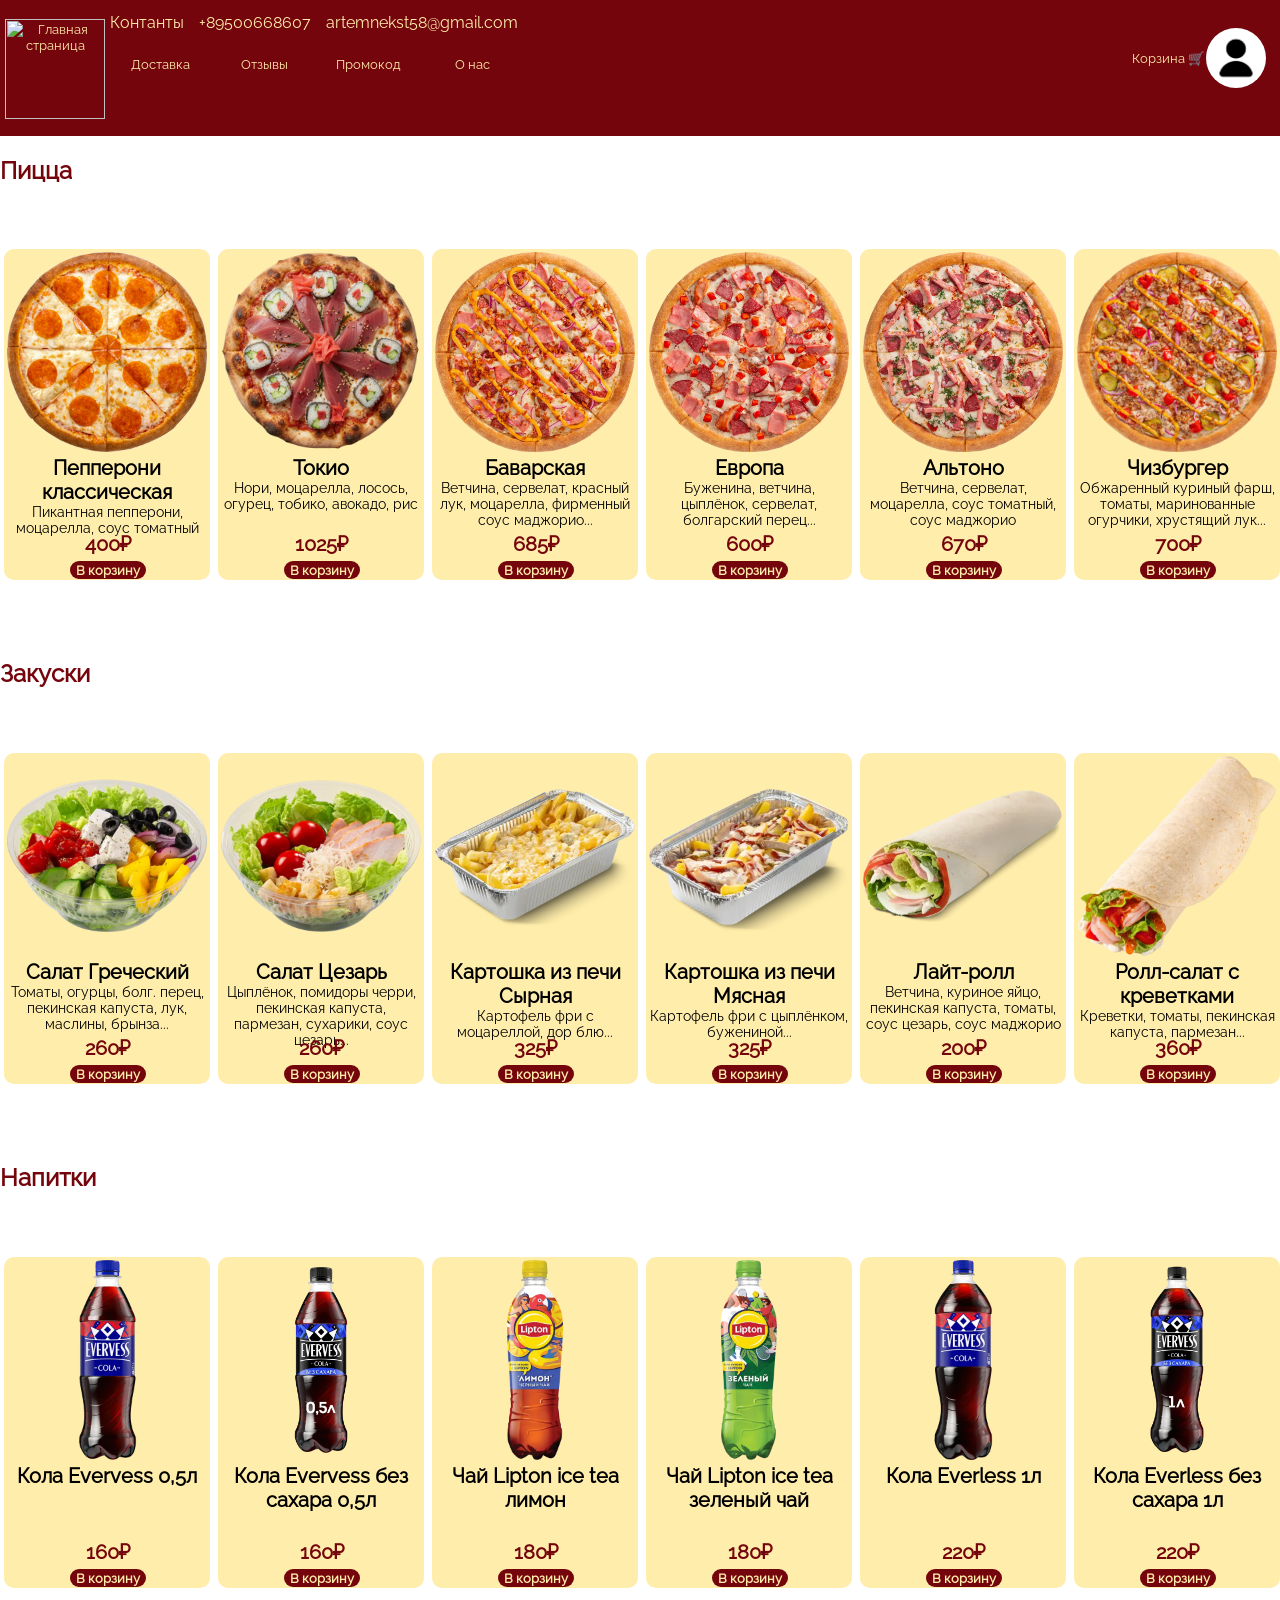
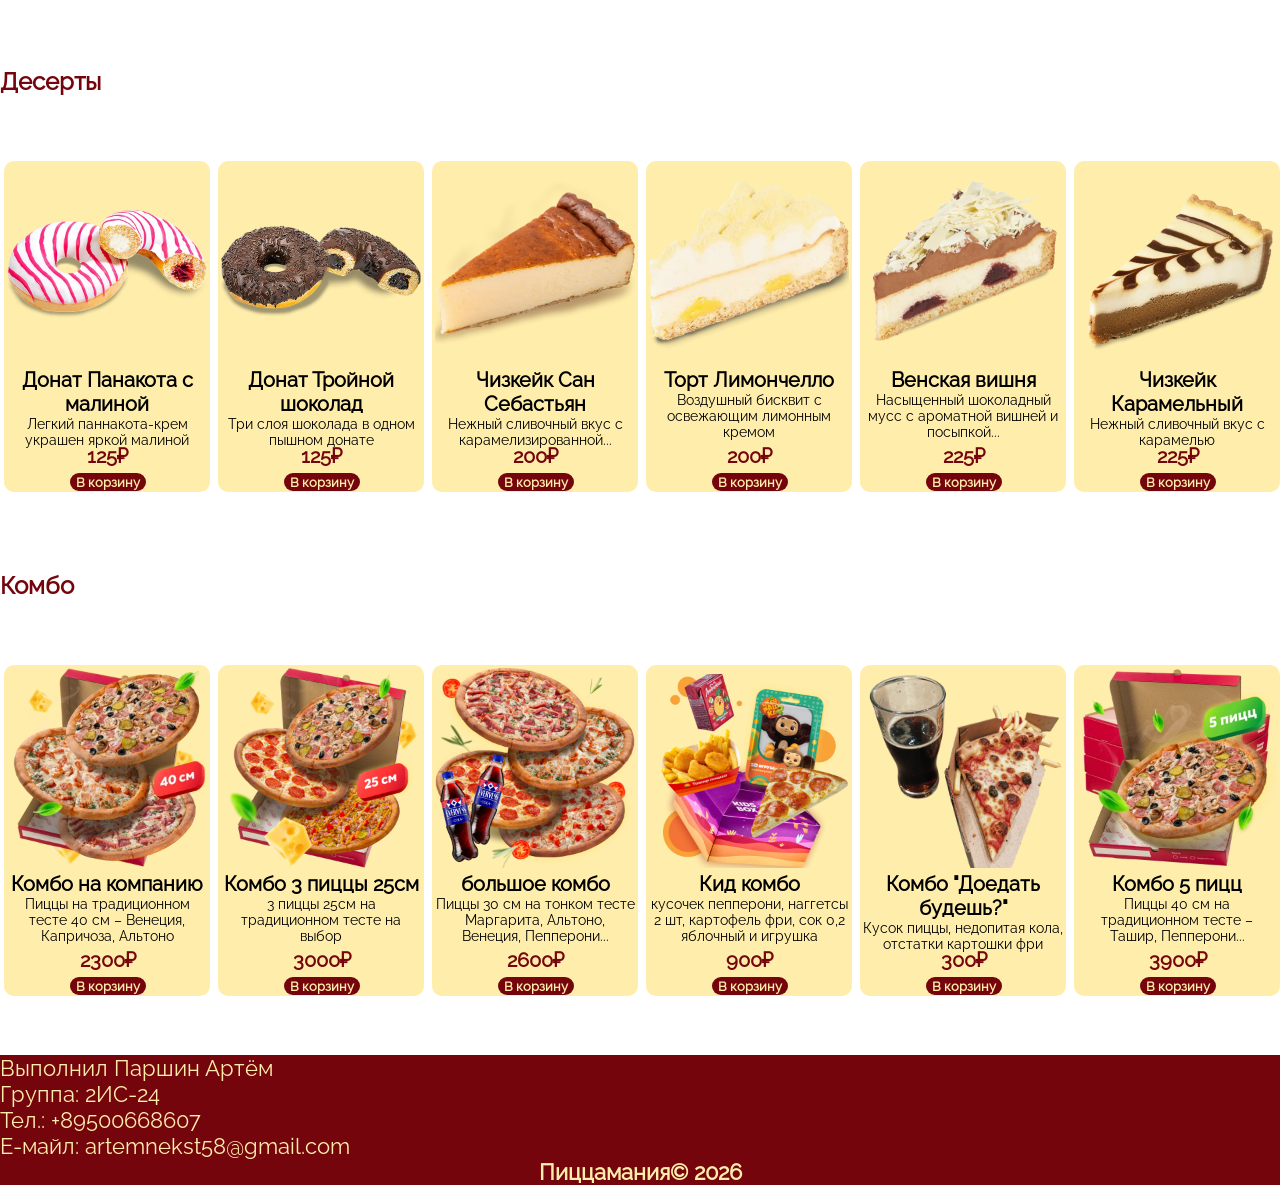
==== Main.Html @ 17faf0a6 "Add files via upload" ====
<!DOCTYPE html>
<html lang="ru">
<meta charset="UTF-8">
<meta name="viewport" content="width=device-width, initial-scale=1.0">
    <head>
        <title>ПиццаМания | Главная</title>
        <link href="Css/Style.Css" rel="stylesheet" type="text/css">
    </head>
    <body>
        <header>
            <div class="Hd">
                <div>
                    <a href="Main.Html">
                        <button class="logoButt">
                            <img src="Img/logo.png" class="logo" title="Главная страница"><br>
                        </button>
                    </a>
                </div>
                <div>
                    <type style="margin-right: 15px;">Контанты</type><type style="margin-right: 15px;">+89500668607</type><type style="margin-right: 15px;">artemnekst58@gmail.com</type><br>
                    <a href="Delivery.html">
                        <button class="HdButt">Доставка</button>
                    <a>
                    <a href="Reviews.html">
                        <button class="HdButt">Отзывы</button>
                    </a>
                    <a href="Promocode.Html">
                        <button class="HdButt">Промокод</button>
                    </a>
                    <a href="About us.html">
                        <button class="HdButt">О нас</button>
                    </a>
                </div>
                <div style="flex-grow: 0.95;">
                    <div style="float: right;">
                        <a href="Login.html">
                            <Button class="accButt"></Button>
                        <a>
                    </div>
                    <div style="float: right;">
                        <a href="Login.html">
                            <button  class="bskButt">Корзина 🛒</button>
                        </a>
                    </div>
                </div>
            </div>
        </header>
        <div class="dekstop">
        <h2 style="color: #75050c;">Пицца</h2>
            <div class="Ctgr">
                <div class="tovar">
                    <img src="Img/Pizzas/334-a199.png" class="tovarimg"><br>
                    <b style="font-size: 20px;">Пепперони классическая</b>
                    <section class="desc">Пикантная пепперони, моцарелла, соус томатный
                    <div class="tovarInfo">
                        <b style="color: #75050c;">400₽</b><br>
                        <button><b>В корзину</b></button>
                    </div>
                </div>
                <div class="tovar">
                    <img src="Img/Pizzas/freepik__pizza-with-sushi-toppings-viewed-from-90-top-view-__34308.png" class="tovarimg"><br>
                    <b style="font-size: 20px;">Токио</b>
                    <section class="desc">Нори, моцарелла, лосось, огурец, тобико, авокадо, рис</section>
                    <div class="tovarInfo">
                        <b style="color: #75050c;">1025₽</b><br>
                        <button><b>В корзину</b></button>
                    </div>
                </div>
                <div class="tovar">
                    <img src="Img/Pizzas/478-2661.webp" class="tovarimg"><br>
                    <b style="font-size: 20px;">Баварская</b>
                    <section class="desc">Ветчина, сервелат, красный лук, моцарелла, фирменный соус маджорио...
                    <div class="tovarInfo">
                        <b style="color: #75050c;">685₽</b><br>
                        <button><b>В корзину</b></button>
                    </div>
                </div>
                <div class="tovar">
                    <img src="Img/Pizzas/48-2663.webp" class="tovarimg"><br>
                    <b style="font-size: 20px;">Европа</b>
                    <section class="desc">Буженина, ветчина, цыплёнок, сервелат, болгарский перец...</section>
                    <div class="tovarInfo">
                        <b style="color: #75050c;">600₽</b><br>
                        <button><b>В корзину</b></button>
                    </div>
                </div>
                <div class="tovar">
                    <img src="Img/Pizzas/38-2654.webp" class="tovarimg"><br>
                    <b style="font-size: 20px;">Альтоно</b>
                    <section class="desc">Ветчина, сервелат, моцарелла, соус томатный, соус маджорио</section>
                    <div class="tovarInfo">
                        <b style="color: #75050c;">670₽</b><br>
                        <button><b>В корзину</b></button>
                    </div>
                </div>
                <div class="tovar">
                    <img src="Img/Pizzas/693-2739.webp" class="tovarimg"><br>
                    <b style="font-size: 20px;">Чизбургер</b>
                    <section class="desc">Обжаренный куриный фарш, томаты, маринованные огурчики, хрустящий лук...</section>
                    <div class="tovarInfo">
                        <b style="color: #75050c;">700₽</b><br>
                        <button><b>В корзину</b></button>
                    </div>
                </div>
                <div class="tovar">
                    <img src="Img/Pizzas/44-2667.webp" class="tovarimg"><br>
                    <b style="font-size: 20px;">5 сыров</b>
                    <section class="desc">Моцарелла, брынза, дор блю, чеддер и пармезан</section>
                    <div class="tovarInfo">
                        <b style="color: #75050c;">525₽</b><br>
                        <button><b>В корзину</b></button>
                    </div>
                </div>
                <div class="tovar">
                    <img src="Img/Pizzas/39-2664.webp" class="tovarimg"><br>
                    <b style="font-size: 20px;">Венеция</b>
                    <section class="desc">Цыплёнок, моцарелла, соус томатный, фирменный соус маджорио, укроп</section>
                    <div class="tovarInfo">
                        <b style="color: #75050c;">600₽</b><br>
                        <button><b>В корзину</b></button>
                    </div>
                </div>
                <div class="tovar">
                    <img src="Img/Pizzas/399-2650.webp" class="tovarimg"><br>
                    <b style="font-size: 20px;">4 сезона</b>
                    <section class="desc">Ветчина, цыплёнок, пепперони, томаты, шампиньоны, моцарелла...</section>
                    <div class="tovarInfo">
                        <b style="color: #75050c;">930₽</b><br>
                        <button><b>В корзину</b></button>
                    </div>
                </div>
                <div class="tovar">
                    <img src="Img/Pizzas/36-0.webp" class="tovarimg"><br>
                    <b style="font-size: 20px;">Капричоза</b>
                    <section class="desc">Ветчина, шампиньоны, маринованные огурчики, маслины, моцарелла...</section>
                    <div class="tovarInfo">
                        <b style="color: #75050c;">610₽</b><br>
                        <button><b>В корзину</b></button>
                    </div>
                </div>
            </div>
        <h2 style="color: #75050c;">Закуски</h2>
        <div class="Ctgr">
            <div class="tovar">
                <img src="Img/snacks/71-2689.webp" class="tovarimg"><br>
                <b style="font-size: 20px;">Салат Греческий</b>
                <section class="desc">Томаты, огурцы, болг. перец, пекинская капуста, лук, маслины, брынза...</section>
                <div class="tovarInfo">
                    <b style="color: #75050c;">260₽</b><br>
                    <button><b>В корзину</b></button>
                </div>
            </div>
            <div class="tovar">
                <img src="Img/snacks/73-2688.webp" class="tovarimg"><br>
                <b style="font-size: 20px;">Салат Цезарь</b>
                <section class="desc">Цыплёнок, помидоры черри, пекинская капуста, пармезан, сухарики, соус цезарь...</section>
                <div class="tovarInfo">
                    <b style="color: #75050c;">260₽</b><br>
                    <button><b>В корзину</b></button>
                </div>
            </div>
            <div class="tovar">
                <img src="Img/snacks/600-2252.webp" class="tovarimg"><br>
                <b style="font-size: 20px;">Картошка из печи Сырная</b>
                <section class="desc">Картофель фри с моцареллой, дор блю...</section>
                <div class="tovarInfo">
                    <b style="color: #75050c;">325₽</b><br>
                    <button><b>В корзину</b></button>
                </div>
            </div>
            <div class="tovar">
                <img src="Img/snacks/599-2253.webp" class="tovarimg"><br>
                <b style="font-size: 20px;">Картошка из печи Мясная</b>
                <section class="desc">Картофель фри с цыплёнком, бужениной...</section>
                <div class="tovarInfo">
                    <b style="color: #75050c;">325₽</b><br>
                    <button><b>В корзину</b></button>
                </div>
            </div><div class="tovar">
                <img src="Img/snacks/198-2257.webp" class="tovarimg"><br>
                <b style="font-size: 20px;">Лайт-ролл</b>
                <section class="desc">Ветчина, куриное яйцо, пекинская капуста, томаты, соус цезарь, соус маджорио</section>
                <div class="tovarInfo">
                    <b style="color: #75050c;">200₽</b><br>
                    <button><b>В корзину</b></button>
                </div>
            </div>
            <div class="tovar">
                <img src="Img/snacks/737-2615.webp" class="tovarimg"><br>
                <b style="font-size: 20px;">Ролл-салат с креветками</b>
                <section class="desc">Креветки, томаты, пекинская капуста, пармезан...</section>
                <div class="tovarInfo">
                    <b style="color: #75050c;">360₽</b><br>
                    <button><b>В корзину</b></button>
                </div>
            </div>
            <div class="tovar">
                <img src="Img/snacks/172-2258.webp" class="tovarimg"><br>
                <b style="font-size: 20px;">Ролл-салат со свининой</b>
                <section class="desc">Буженина, маринованные огурчики...</section>
                <div class="tovarInfo">
                    <b style="color: #75050c;">260₽</b><br>
                    <button><b>В корзину</b></button>
                </div>
            </div>
            <div class="tovar">
                <img src="Img/snacks/542-2262.webp" class="tovarimg"><br>
                <b style="font-size: 20px;">Картофель фри</b>
                <div class="tovarInfo">
                    <b style="color: #75050c;">125₽</b><br>
                    <button><b>В корзину</b></button>
                </div>
            </div>
            <div class="tovar">
                <img src="Img/snacks/56-2263.webp" class="tovarimg"><br>
                <b style="font-size: 20px;">Картофель по-деревенски</b>
                <div class="tovarInfo">
                    <b style="color: #75050c;">125₽</b><br>
                    <button><b>В корзину</b></button>
                </div>
            </div>
        </div>
        <h2 style="color: #75050c;">Напитки</h2>
        <div class="Ctgr">
            <div class="tovar">
                <img src="Img/Drinks/512-2271.webp" class="tovarimg"><br>
                <b style="font-size: 20px;">Кола Evervess 0,5л</b>
                <div class="tovarInfo">
                    <b style="color: #75050c;">160₽</b><br>
                    <button><b>В корзину</b></button>
                </div>
            </div>
            <div class="tovar">
                <img src="Img/Drinks/704-2632.webp" class="tovarimg"><br>
                <b style="font-size: 20px;">Кола Evervess без сахара 0,5л</b>
                <div class="tovarInfo">
                    <b style="color: #75050c;">160₽</b><br>
                    <button><b>В корзину</b></button>
                </div>
            </div>
            <div class="tovar">
                <img src="Img/Drinks/95-2277.webp" class="tovarimg"><br>
                <b style="font-size: 20px;">Чай Lipton ice tea лимон</b>
                <div class="tovarInfo">
                    <b style="color: #75050c;">180₽</b><br>
                    <button><b>В корзину</b></button>
                </div>
            </div>
            <div class="tovar">
                <img src="Img/Drinks/94-2278.webp" class="tovarimg"><br>
                <b style="font-size: 20px;">Чай Lipton ice tea зеленый чай</b>
                <div class="tovarInfo">
                    <b style="color: #75050c;">180₽</b><br>
                    <button><b>В корзину</b></button>
                </div>
            </div>
            <div class="tovar">
                <img src="Img/Drinks/514-2269.webp" class="tovarimg"><br>
                <b style="font-size: 20px;">Кола Everless 1л</b>
                <div class="tovarInfo">
                    <b style="color: #75050c;">220₽</b><br>
                    <button><b>В корзину</b></button>
                </div>
            </div>
            <div class="tovar">
                <img src="Img/Drinks/703-2634.webp" class="tovarimg"><br>
                <b style="font-size: 20px;">Кола Everless без сахара 1л</b>
                <div class="tovarInfo">
                    <b style="color: #75050c;">220₽</b><br>
                    <button><b>В корзину</b></button>
                </div>
            </div>
            <div class="tovar">
                <img src="Img/Drinks/546-2270.webp" class="tovarimg"><br>
                <b style="font-size: 20px;">Газировка Frustyle апельсин</b>
                <div class="tovarInfo">
                    <b style="color: #75050c;">160₽</b><br>
                    <button><b>В корзину</b></button>
                </div>
            </div>
            <div class="tovar">
                <img src="Img/Drinks/547-2272.webp" class="tovarimg"><br>
                <b style="font-size: 20px;">Газировка Frustyle лимон и лайм</b>
                <div class="tovarInfo">
                    <b style="color: #75050c;">160₽</b><br>
                    <button><b>В корзину</b></button>
                </div>
            </div>
            <div class="tovar">
                <img src="Img/Drinks/700-2550.webp" class="tovarimg"><br>
                <b style="font-size: 20px;">Сок Любимый яблоко 0,95л</b>
                <div class="tovarInfo">
                    <b style="color: #75050c;">250₽</b><br>
                    <button><b>В корзину</b></button>
                </div>
            </div>
            <div class="tovar">
                <img src="Img/Drinks/699-2549.webp" class="tovarimg"><br>
                <b style="font-size: 20px;">Сок Любимый апельсин-манго 0,95л</b>
                <div class="tovarInfo">
                    <b style="color: #75050c;">250₽</b><br>
                    <button><b>В корзину</b></button>
                </div>
            </div>
            <div class="tovar">
                <img src="Img/Drinks/698-2551.webp" class="tovarimg"><br>
                <b style="font-size: 20px;">Сок Любимый тропический микс 0,2л</b>
                <div class="tovarInfo">
                    <b style="color: #75050c;">100₽</b><br>
                    <button><b>В корзину</b></button>
                </div>
            </div>
            <div class="tovar">
                <img src="Img/Drinks/702-2563.webp" class="tovarimg"><br>
                <b style="font-size: 20px;">Сок Любимый яблоко 0,2л</b>
                <div class="tovarInfo">
                    <b style="color: #75050c;">100₽</b><br>
                    <button><b>В корзину</b></button>
                </div>
            </div>
        </div>
        <h2 style="color: #75050c;">Десерты</h2>
        <div class="Ctgr">
             <div class="tovar">
                <img src="Img/Deserts/626-2089.webp" class="tovarimg"><br>
                <b style="font-size: 20px;">Донат Панакота с малиной</b>
                <section class="desc">Легкий паннакота-крем украшен яркой малиной</section>
                <div class="tovarInfo">
                    <b style="color: #75050c;">125₽</b><br>
                    <button><b>В корзину</b></button>
                </div>
            </div>
            <div class="tovar">
                <img src="Img/Deserts/627-2092.webp" class="tovarimg"><br>
                <b style="font-size: 20px;">Донат Тройной шоколад</b>
                <section class="desc">Три слоя шоколада в одном пышном донате</section>
                <div class="tovarInfo">
                    <b style="color: #75050c;">125₽</b><br>
                    <button><b>В корзину</b></button>
                </div>
            </div>
            <div class="tovar">
                <img src="Img/Deserts/682-2122.webp" class="tovarimg"><br>
                <b style="font-size: 20px;">Чизкейк Сан Себастьян</b>
                <section class="desc">Нежный сливочный вкус с карамелизированной...</section>
                <div class="tovarInfo">
                    <b style="color: #75050c;">200₽</b><br>
                    <button><b>В корзину</b></button>
                </div>
            </div>
            <div class="tovar">
                <img src="Img/Deserts/621-2090.webp" class="tovarimg"><br>
                <b style="font-size: 20px;">Торт Лимончелло</b>
                <section class="desc">Воздушный бисквит с освежающим лимонным кремом</section>
                <div class="tovarInfo">
                    <b style="color: #75050c;">200₽</b><br>
                    <button><b>В корзину</b></button>
                </div>
            </div>
            <div class="tovar">
                <img src="Img/Deserts/708-2560.webp" class="tovarimg"><br>
                <b style="font-size: 20px;">Венская вишня</b>
                <section class="desc">Насыщенный шоколадный мусс с ароматной вишней и посыпкой...</section>
                <div class="tovarInfo">
                    <b style="color: #75050c;">225₽</b><br>
                    <button><b>В корзину</b></button>
                </div>
            </div>
            <div class="tovar">
                <img src="Img/Deserts/709-2561.webp" class="tovarimg"><br>
                <b style="font-size: 20px;">Чизкейк Карамельный</b>
                <section class="desc">Нежный сливочный вкус с карамелью</section>
                <div class="tovarInfo">
                    <b style="color: #75050c;">225₽</b><br>
                    <button><b>В корзину</b></button>
                </div>
            </div>
            <div class="tovar">
                <img src="Img/Deserts/685-0.webp" class="tovarimg"><br>
                <b style="font-size: 20px;">Маффин с ванилью</b>
                <section class="desc">Маффин с нежной ванильной начинкой</section>
                <div class="tovarInfo">
                    <b style="color: #75050c;">150₽</b><br>
                    <button><b>В корзину</b></button>
                </div>
            </div>
            <div class="tovar">
                <img src="Img/Deserts/333-2093.webp" class="tovarimg"><br>
                <b style="font-size: 20px;">Маффин с шоколадом</b>
                <section class="desc">Маффин с шоколадом и мягкой начинкой внутри</section>
                <div class="tovarInfo">
                    <b style="color: #75050c;">150₽</b><br>
                    <button><b>В корзину</b></button>
                </div>
            </div>
            </div>
        </div>
        <h2 style="color: #75050c;">Комбо</h2>
        <div class="Ctgr">
            <div class="tovar">
                <img src="Img/Combos/252-2557.webp" class="tovarimg"><br>
                <b style="font-size: 20px;">Комбо на компанию</b>
                <section class="desc">Пиццы на традиционном тесте 40 см – Венеция, Капричоза, Альтоно</section>
                <div class="tovarInfo">
                    <b style="color: #75050c;">2300₽</b><br>
                    <button><b>В корзину</b></button>
                </div>
            </div>
            <div class="tovar">
                <img src="Img/Combos/683-2320.webp" class="tovarimg"><br>
                <b style="font-size: 20px;">Комбо 3 пиццы 25см</b>
                <section class="desc"></section>
                <section class="desc">3 пиццы 25см на традиционном тесте на выбор</section>
                <div class="tovarInfo">
                    <b style="color: #75050c;">3000₽</b><br>
                    <button><b>В корзину</b></button>
                </div>
            </div>
            <div class="tovar">
                <img src="Img/Combos/739-0.webp" class="tovarimg"><br>
                <b style="font-size: 20px;">большое комбо</b>
                <section class="desc">Пиццы 30 см на тонком тесте Маргарита, Альтоно, Венеция, Пепперони...</section>
                <div class="tovarInfo">
                    <b style="color: #75050c;">2600₽</b><br>
                    <button><b>В корзину</b></button>
                </div>
            </div>
            <div class="tovar">
                <img src="Img/Combos/741-0.webp " class="tovarimg"><br>
                <b style="font-size: 20px;">Кид комбо</b>
                <section class="desc">кусочек пепперони, наггетсы 2 шт, картофель фри, сок 0,2 яблочный и игрушка</section>
                <div class="tovarInfo">
                    <b style="color: #75050c;">900₽</b><br>
                    <button><b>В корзину</b></button>
                </div>
            </div>
            <div class="tovar">
                <img src="Img/Combos/freepik_generate-a-photo-with-a-nearly-empty-glass-of-cola-a-pizza-box-with-one-slice-of-pizza-in-it-and-an-empty-carton-of-french-fries_0001.png" class="tovarimg"><br>
                <b style="font-size: 20px;">Комбо "Доедать будешь?"</b>
                <section class="desc">Кусок пиццы, недопитая кола, отстатки картошки фри</section>
                <div class="tovarInfo">
                    <b style="color: #75050c;">300₽</b><br>
                    <button><b>В корзину</b></button>
                </div>
            </div>
            <div class="tovar">
                <img src="Img/Combos/254-2558.webp" class="tovarimg"><br>
                <b style="font-size: 20px;">Комбо 5 пицц</b>
                <section class="desc">Пиццы 40 см на традиционном тесте – Ташир, Пепперони...</section>
                <div class="tovarInfo">
                    <b style="color: #75050c;">3900₽</b><br>
                    <button><b>В корзину</b></button>
                </div>
            </div>
            <div class="tovar">
                <img src="Img/Combos/480-2806.webp" class="tovarimg"><br>
                <b style="font-size: 20px;">Комбо 7 пицц</b>
                <section class="desc">Пиццы 40 см на традиционном тесте – Ташир, Пепперони, Ассорти... </section>
                <div class="tovarInfo">
                    <b style="color: #75050c;">5000₽</b><br>
                    <button><b>В корзину</b></button>
                </div>
            </div>
        </div>
        <footer>
            <section class="f_section">Выполнил Паршин Артём<br>
                Группа: 2ИС-24<br>
                Тел.: +89500668607<br>
                Е-майл: artemnekst58@gmail.com<br>
                <div style="display: flex; justify-content: center;">
                    <b>Пиццамания© 2026</b>
                </div>
            
        </footer>
    </body>
</html>
---- Css/Style.Css ----
@font-face {
    font-family: 'Raleway';
    src: url(Font/Raleway-VariableFont_wght.ttf);
    font-weight: normal;
    font-style: normal;
    font-display: swap;
}
body {
    height: 100%;
    margin: 0;
    font-family: 'Raleway';
    scrollbar-width: thin;
    scrollbar-color: #75050c #ffffff00;
}
.desktop {
    position: relative;
}
header {
    z-index: 10;
    top: 0%;
    position: sticky;
    padding: 1%;
    padding-left: 0;
    background-color: #75050c;
    color: #ffedab;
    width: 99%;
    height: 25%;
}
.Hd {
    width: 98%;
    display: flex;
}
.logo {
    height: 100px;
    width: 100px;
}
.logoButt {
    display: flex;
    justify-content: center;
    margin: 5px;
    height: 100px;
    width: 100px;
    cursor: pointer
}
.logoButt:hover {
    background-color: #75050c;
}
.accButt {
    background-image: url(user-profile-account-or-contacts-silhouette-icon-isolated-on-white-background-free-vector.jpg);
    background-size: cover;
    background-position: center;
    cursor: pointer;
    position: absolute;
    z-index: 2;
    margin-top: 15px;
    width: 60px;
    height: 60px;
    border-radius: 100%;
}
.bskButt {
    position: absolute;
    text-align: left;
    z-index: 1;
    margin-left: -80px;
    margin-top: 15px;
    width: 130px;
    background-color: #75050c;
    color: #ffedab;
    height: 60px;
    border-radius: 150px;
}
.bskButt:hover { 
    background-color: #ffedab;
    color: #75050c;
    transition: 0.4s;
}
button {
    font-family: 'Raleway';
    border: none;
    border-radius: 150px;
    background-color: #75050c;
    color: #ffedab;
}
button:hover {
    background-color: #ffedab;
    color: #75050c;
    transition: 0.4s;
}
.HdButt {
    background-color: #75050c;
    color: #ffedab;
    height: 60px;
    width: 100px;
    border-radius: 150px;
    margin-top: 0.5%;
}
.Picked_HdButt {
    background-color: #ffedab;
    color: #75050c;
    height: 60px;
    width: 100px;
    border-radius: 150px;
    margin-top: 0.5%;
}
.HdButt:hover {
    background-color: #ffedab;
    color: #75050c;
    transition: 0.4s;
}
a {
    text-decoration: none;
}
footer {
    background-color: #75050c;
}
.f_section {
    font-size: 22px;
    width: 100%;
    color: #ffedab;
    margin-right: 3%;
}
.Ctgr {
    overflow: auto;
    display: flex;
    min-height: 435px
}
.tovar {
    display: flex;
    position: relative;
    z-index: 1;
    background-color: #ffedab;
    margin: 4px;
    margin-top: 45px;
    border-radius: 10px;
    text-align: center;
    display: inline-block;
    padding: 3px;
    height: 325px;
    width: 200px;
}
.tovarimg {
    width: 200px;
    height: 200px;
    border-radius: 10px;
}
.tovar:hover {
    box-shadow: 0 5px 25px#858585fe;
    z-index: 2;
    transform: scale(1.2);
    transition: 0.3s;
}
.desc {
    font-size: 14px;
}
.tovarInfo {
    font-size: 20px;
    left: 32%;
    position: absolute;
    bottom: 0
}
.review {
    display: flex;
    align-items: center;
    margin-left: 25%;
    margin-top: 10px;
    font-size: 30px;
    width: 50vw;
    height: 25vh;
    background-color: #75050c;
    color: aliceblue;
    border-radius: 150px;
}
.rewtext {
    font-size: 80%;
}
.rew_section { 
    margin-left: 10px;
    width: 65vw;
}
.section_a {
    margin-top: 1%;
    height: 10vh;
    width: 100vw;
    font-size: 120%;
}
.Nick {
    color: #ffedab;
}
.ava {
    height: 25vh;
    width: 25vh;
    border-radius: 100%;
    margin-top: 5px;
}
.Form_r {
    position: relative;
    bottom: 0;
    align-items: center;
    margin-left: 25%;
    margin-top: 10px;
    margin-bottom: 10px;
    font-size: 30px;
    width: 50vw;
    height: 35vh;
    background-color: #4f6815;
    color: aliceblue;
    border-radius: 90px;
}
.Form_r_Butt{
    background-color: #4f6815;
    position: absolute;
    bottom: 10%;
    font-size: 28px;
}
.star-rating {
    display: flex;
    flex-direction: row-reverse;
    justify-content: flex-end;
}
.star-rating input {
    display: none;
}
.star-rating label {
    color: #ffffff;
    cursor: pointer;
    transition: color 0.2s ease-in-out;
}
.star-rating label:hover,
.star-rating label:hover ~ label,
.star-rating input:checked ~ label {
    color: #ffedab;
}
.star-rating label:hover ~ label {
    color: #ffedab;
}
.section_d {
    color: #75050c;
    text-align: left;
    height: 100%;
    width: 50%;
    font-size: 400%;
}
.window {
    position: relative;
    color: aliceblue;
    background-color: #4f6815;
    height: 100vh;
    width: 50vw;
    border-radius: 25px;
    margin: 1%;
    padding: 1%;
}
.DelButt {
    position: absolute;
    font-size: 30px;
    background-color: #4f6815;
    color: #ffedab;
    right: 25%;
    left: 25%;
    margin: 15px;
    height: 80px;
}
.DelButt:hover {
    scale: 1.2;
    color: #4f6815;
    background-color: #ffedab;
}
iframe {
    width: 100%;
    height: 50%;
    border: none;
    border-radius: 15px;
}
.au_section {
    font-size: 18px;
    width: 75%;
    color: #ffedab;
}
.au_window {
    background-color: #75050c;
    position: relative;
    display: flex;
    justify-content: center;
    align-items: center;
    height: 50vh;
    width: 90vw;
    border-radius: 150px;
}
.au_img {
    margin-top: 5px;
    height: 50vh;
    width: 50vh;
    border-radius: 100%;
}
.lgnwndw {
    position: absolute;
    background-color: #75050c;
    color: #ffedab;
    top: 5%;
    bottom: 5%;
    right: 30%;
    left: 30%;
    height: 90vh;
    width: 80vh;
    display: flex;
    flex-direction: column;
    justify-content: center;
    align-items: center;
    border-radius: 50px;
}
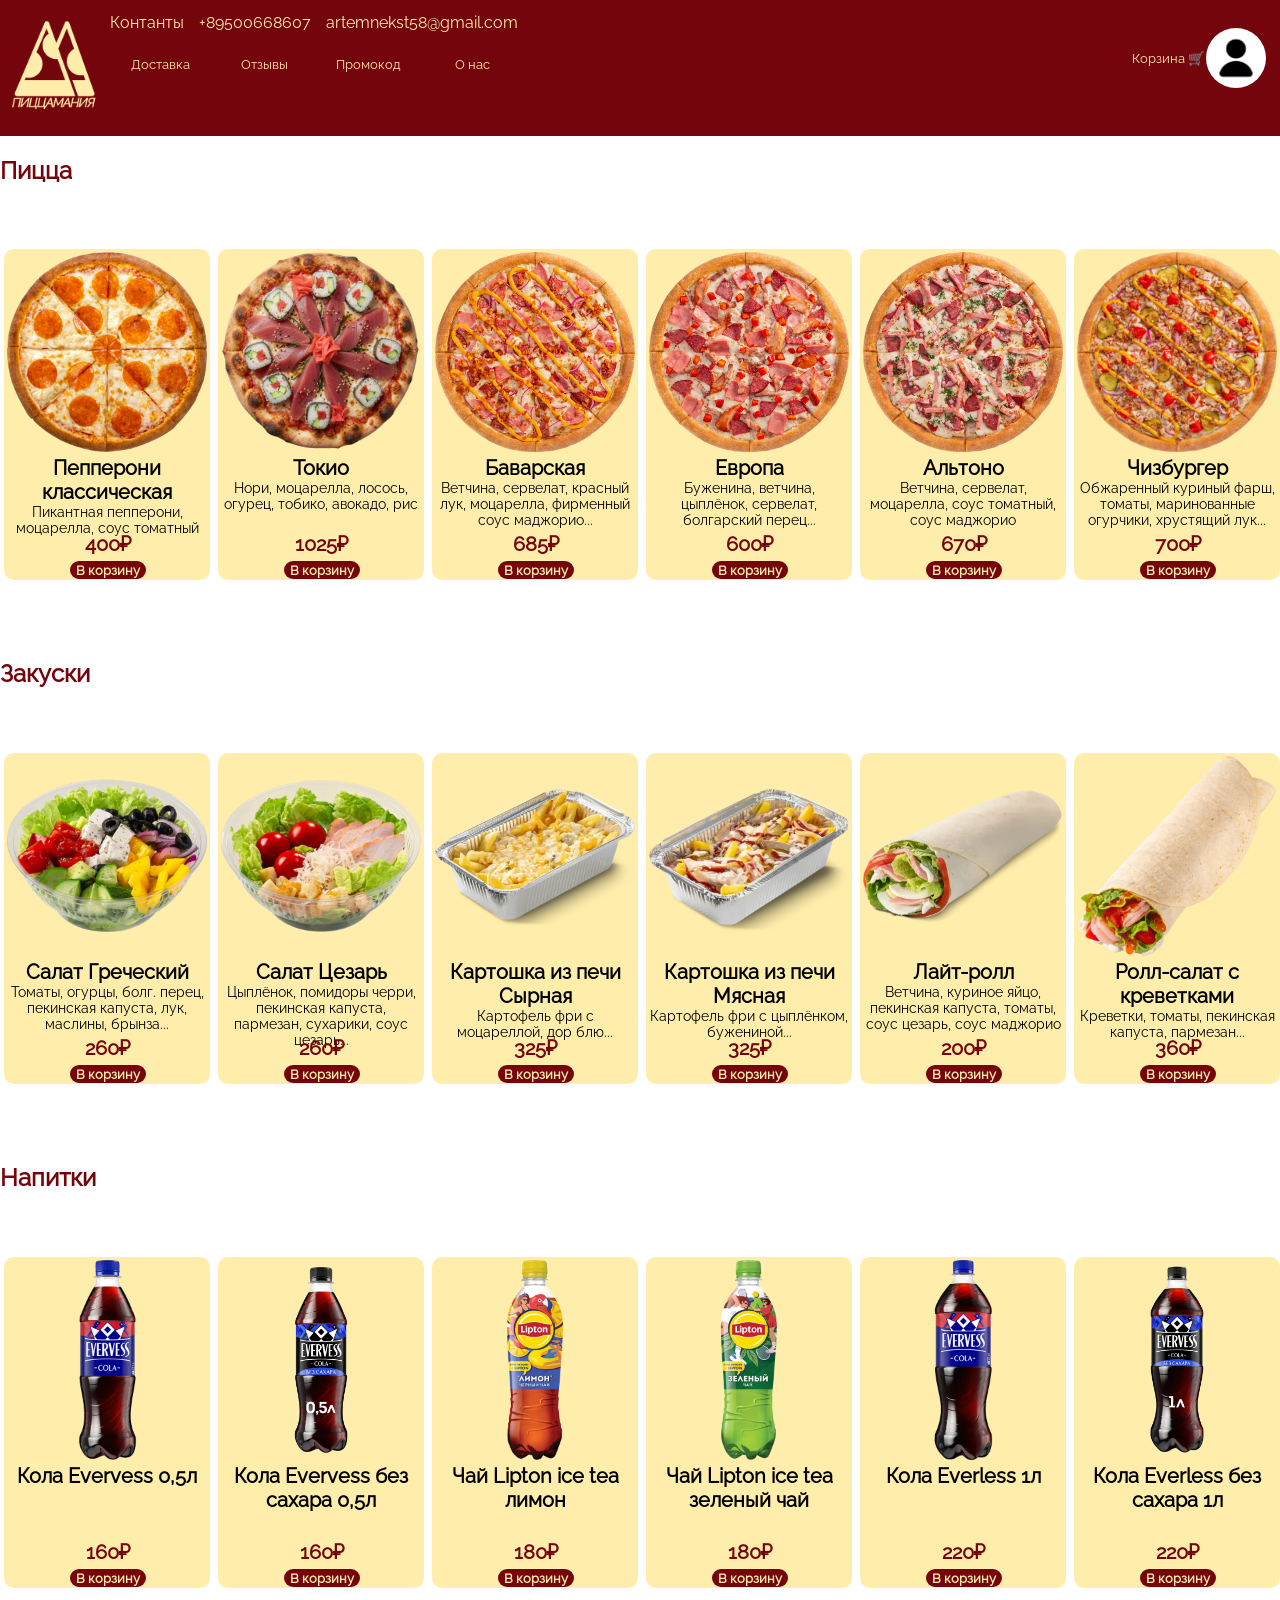
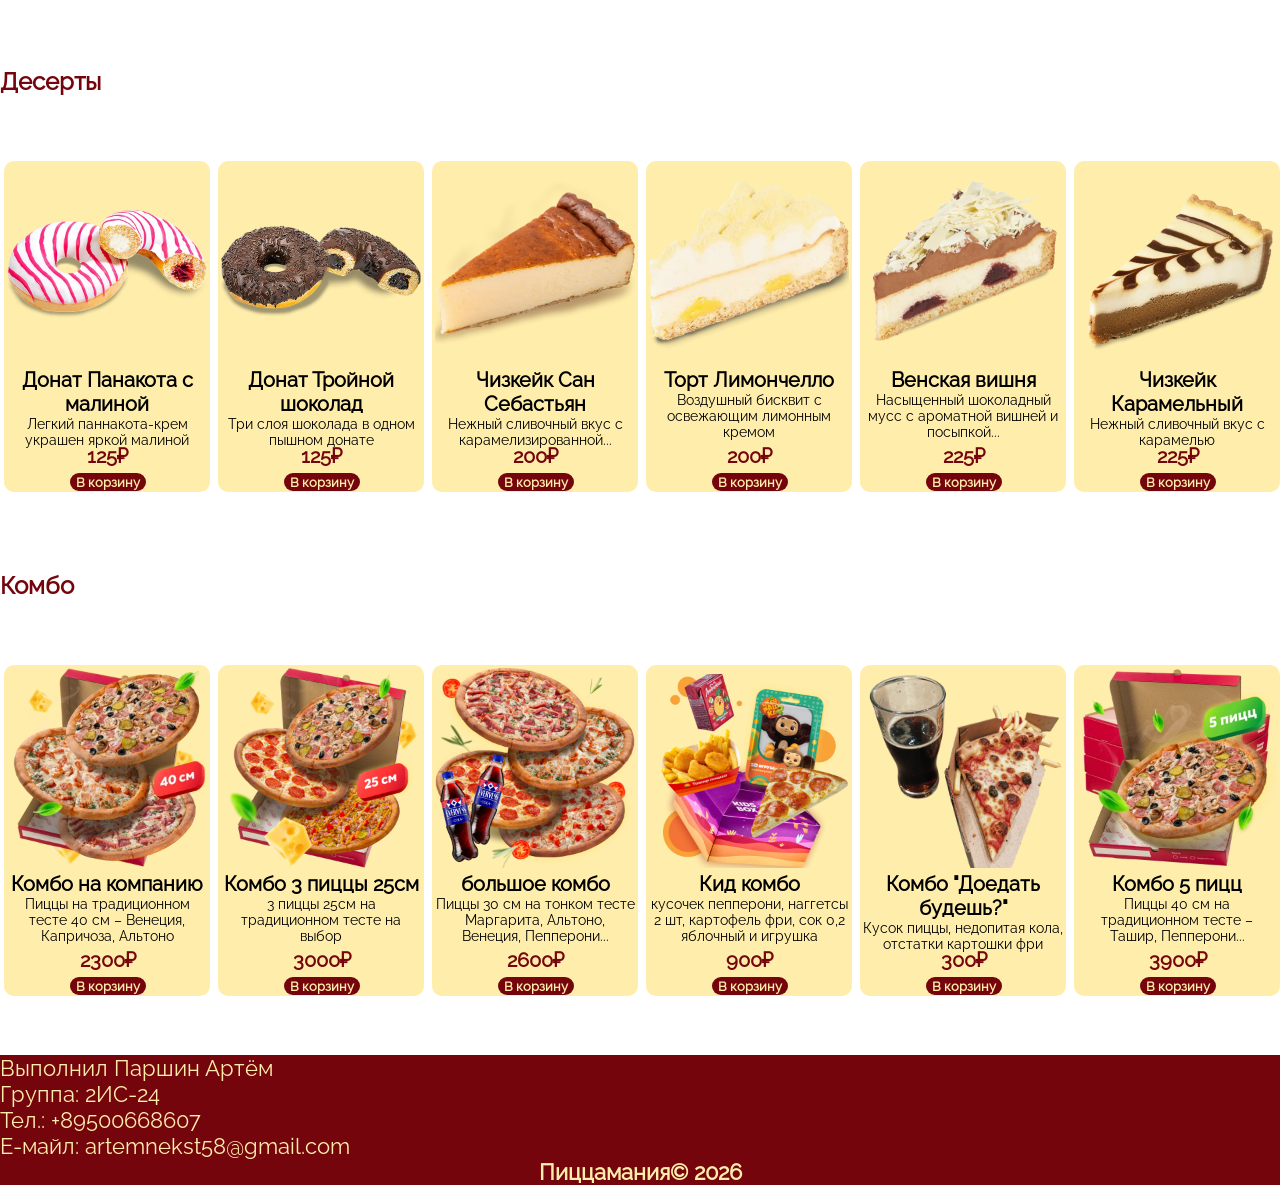
==== commit 7600ee4c: "Update Main.Html" ====
--- a/Main.Html
+++ b/Main.Html
@@ -12,7 +12,7 @@
                 <div>
                     <a href="Main.Html">
                         <button class="logoButt">
-                            <img src="Img/logo.png" class="logo" title="Главная страница"><br>
+                            <img src="Img/Logo.png" class="logo" title="Главная страница"><br>
                         </button>
                     </a>
                 </div>
@@ -473,4 +473,4 @@
             
         </footer>
     </body>
-</html>+</html>
